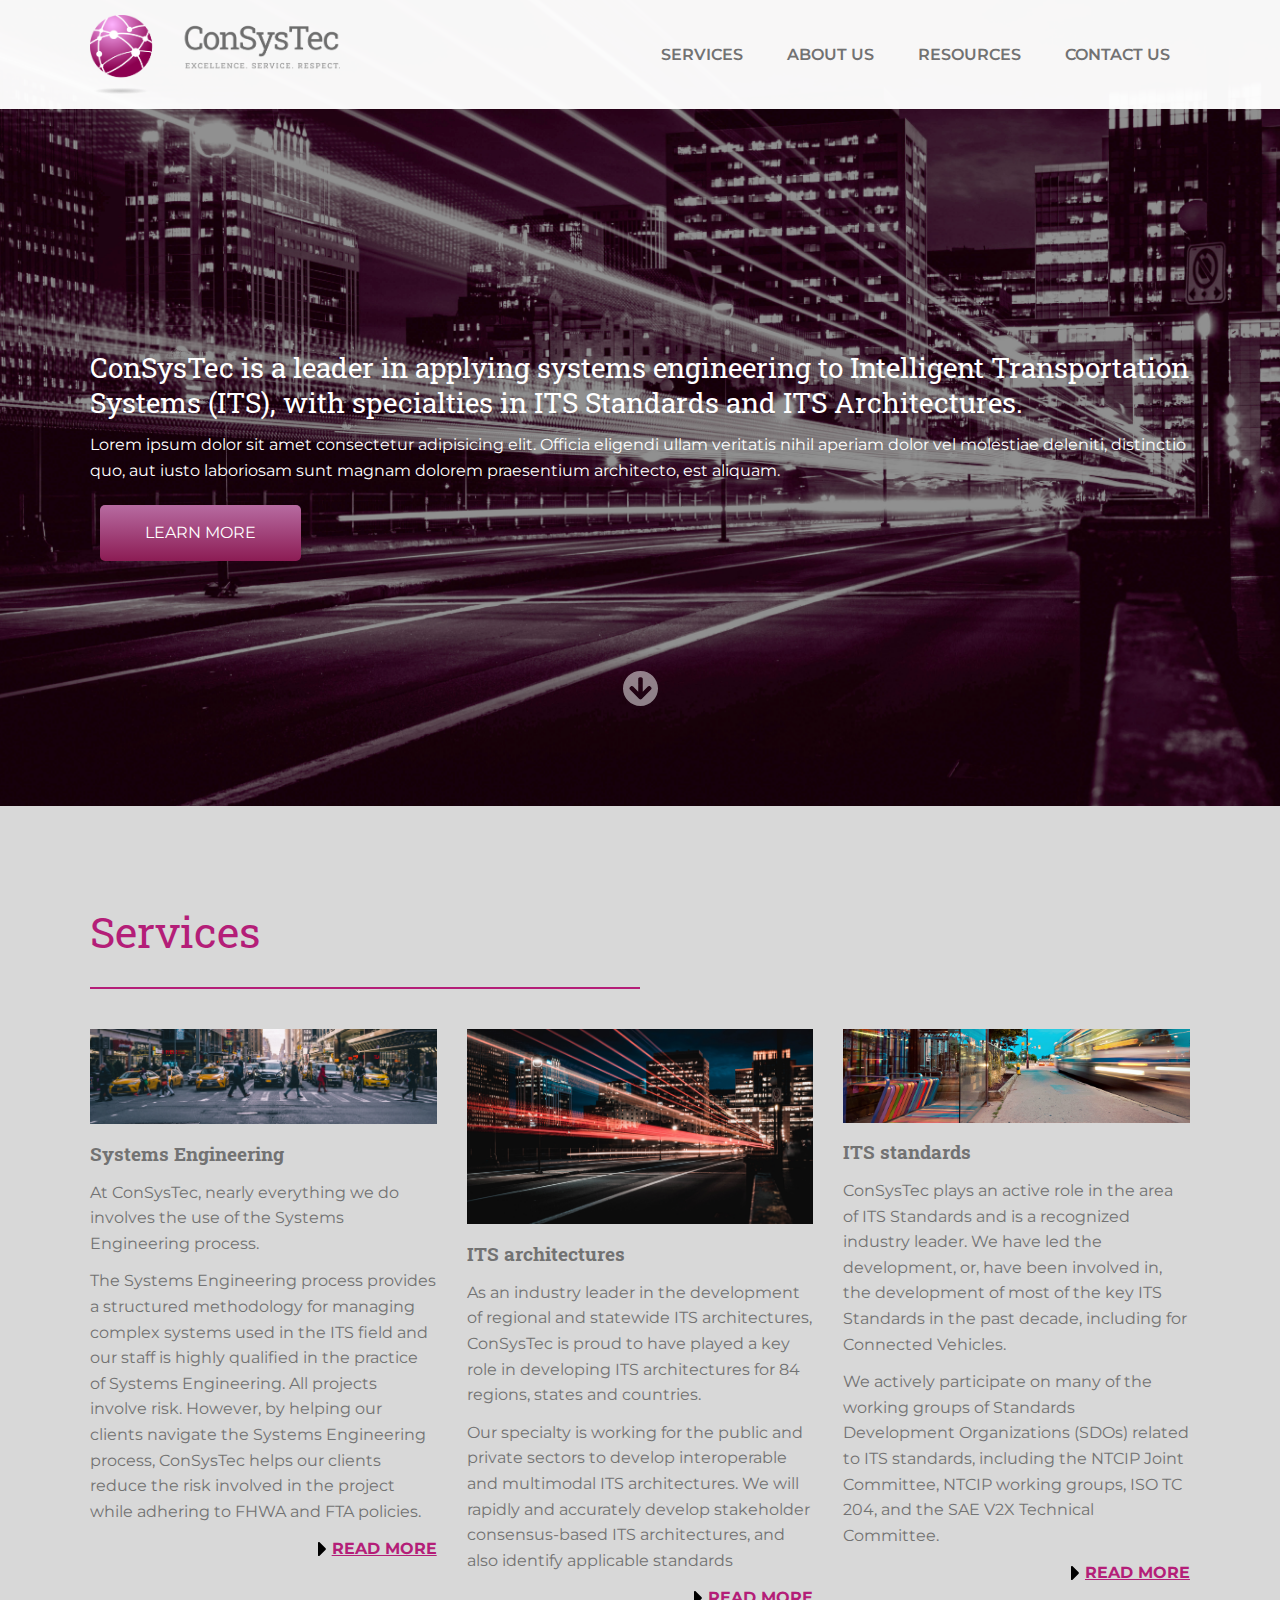
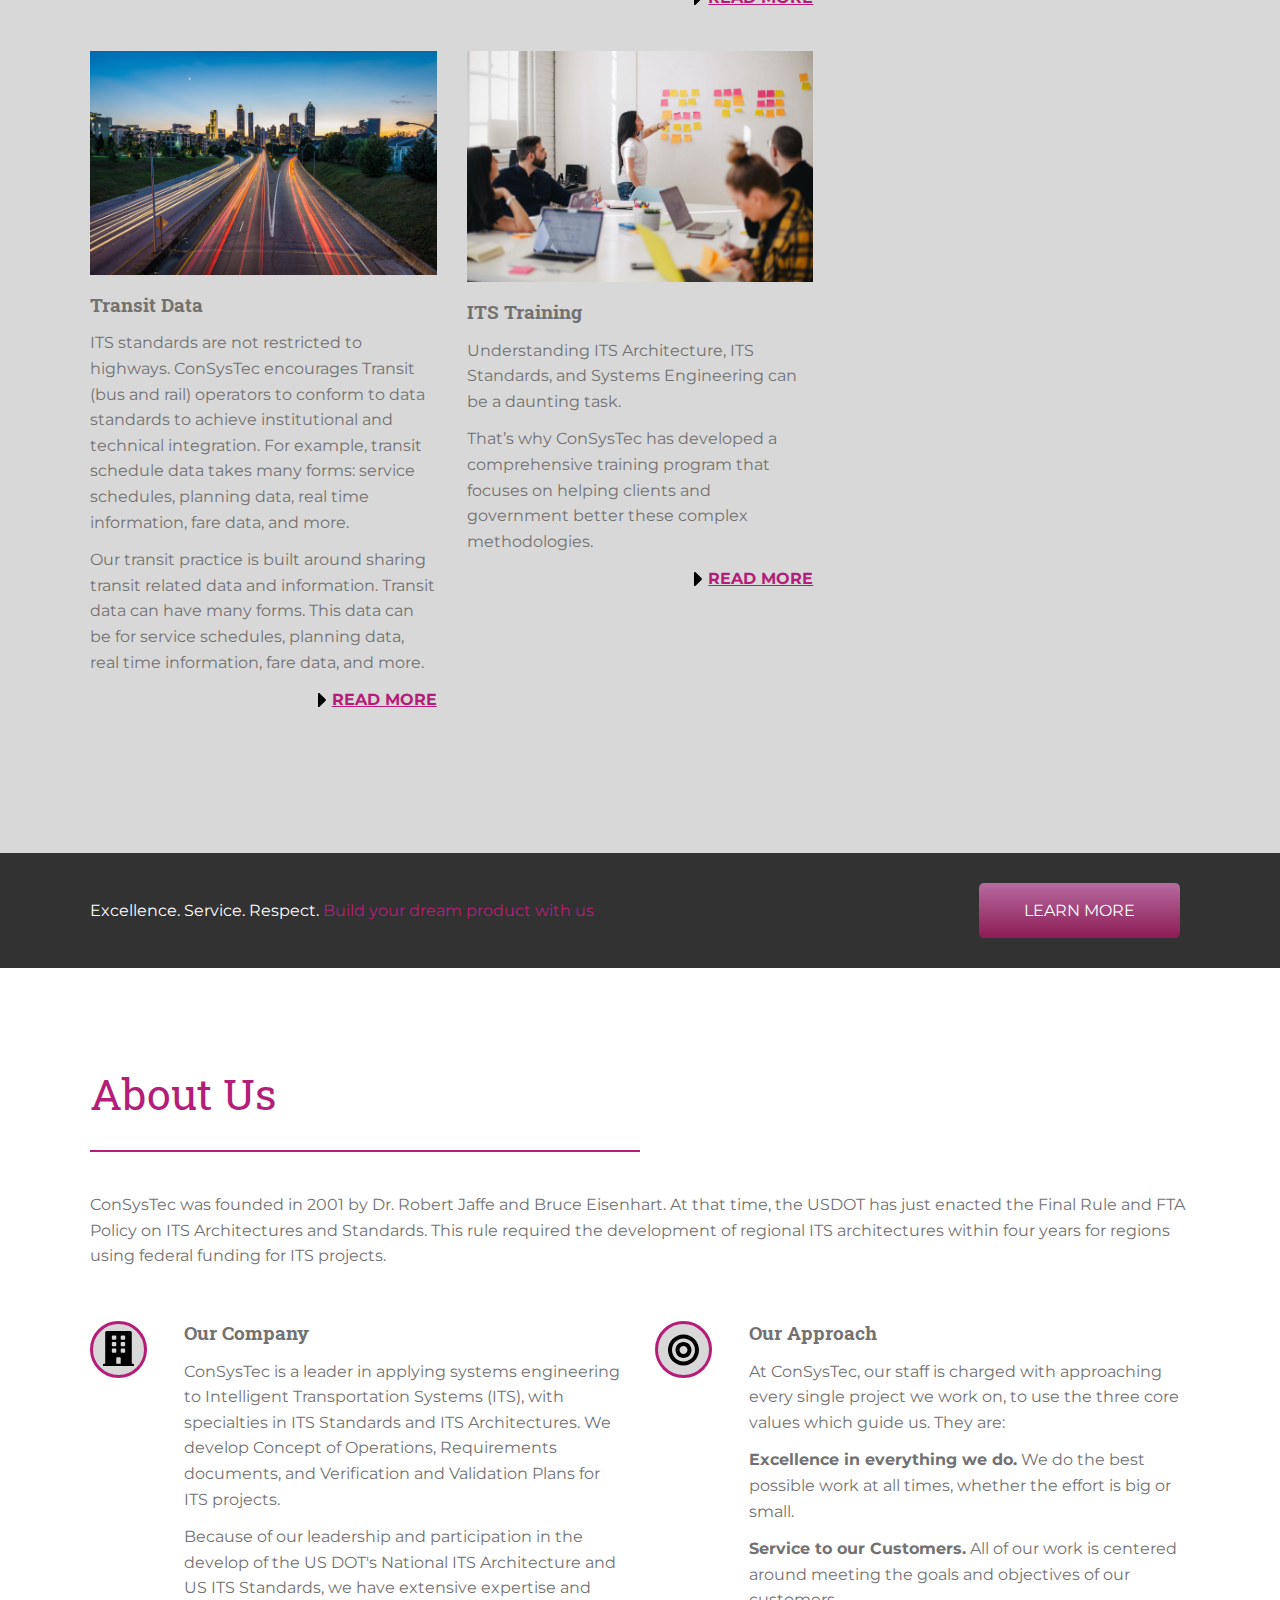
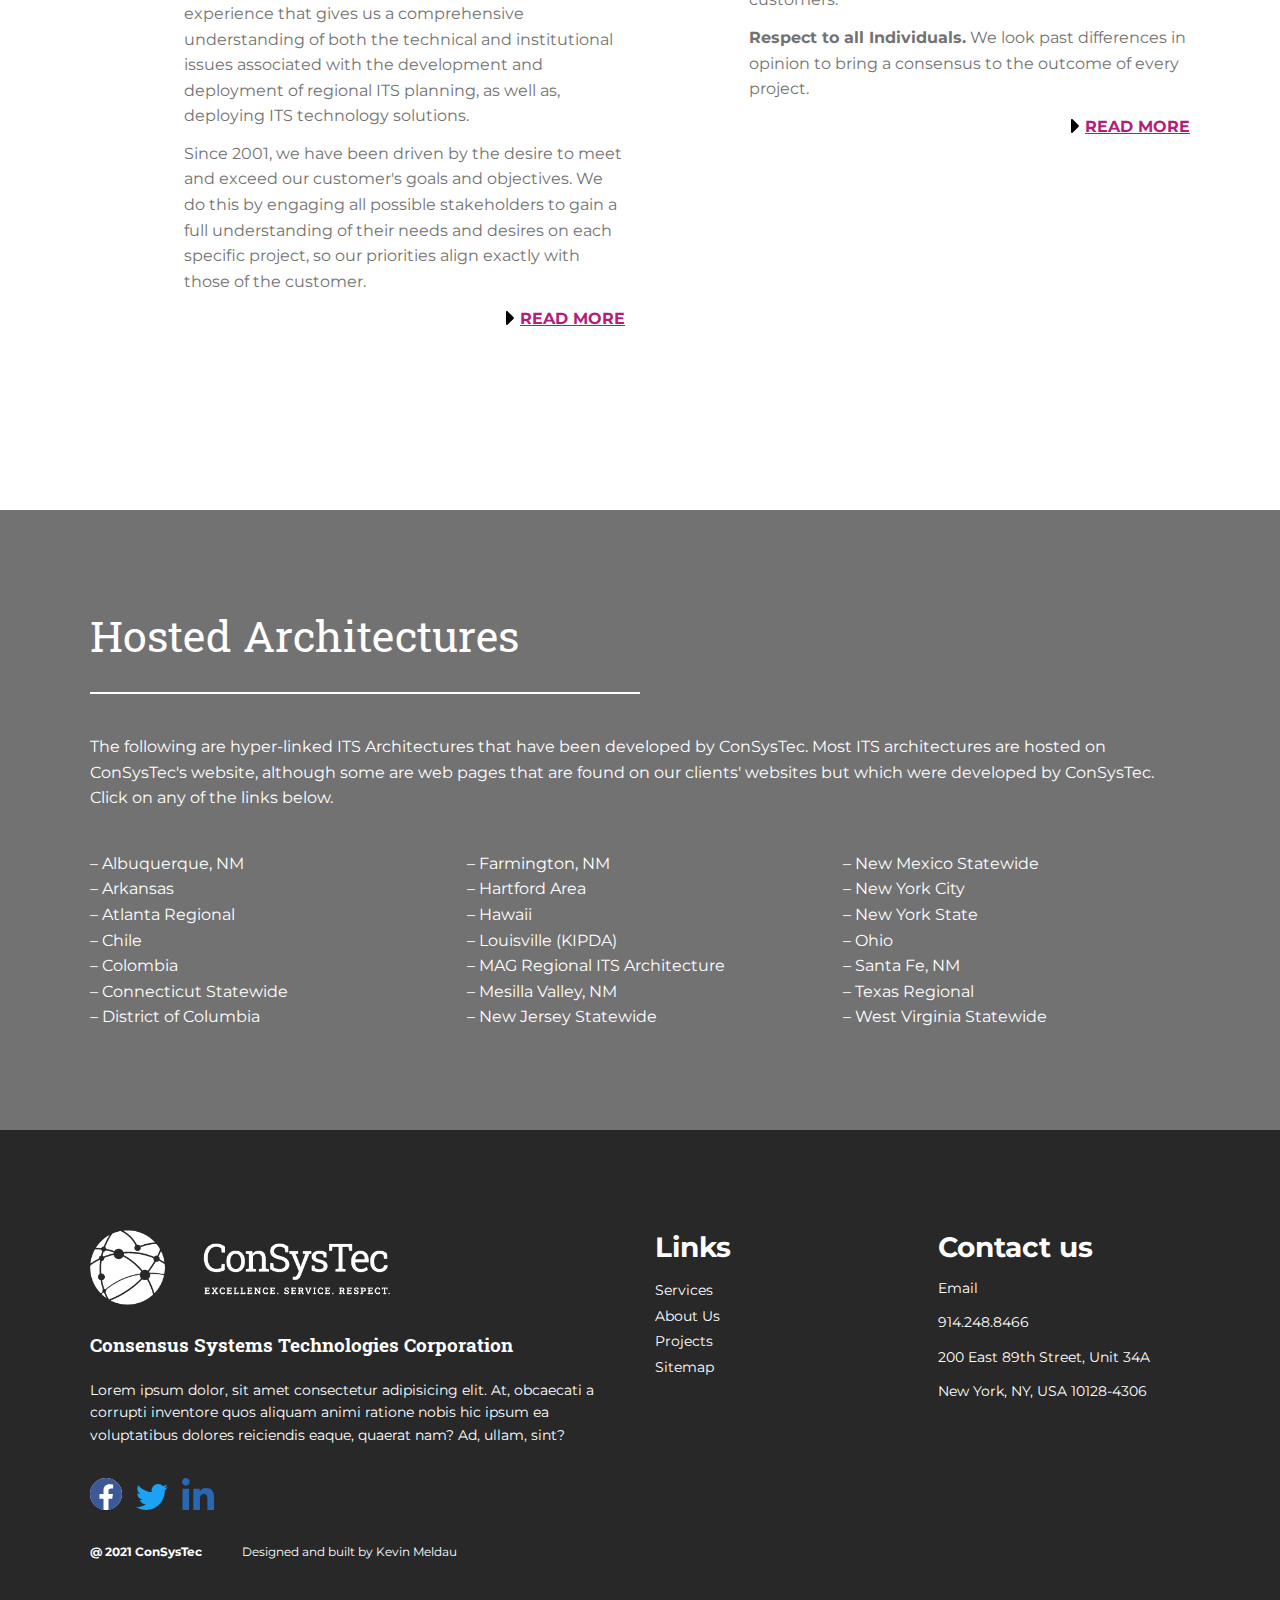
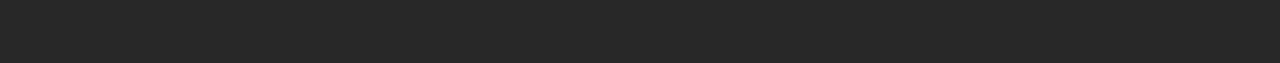
==== index.html @ 29bcefe7 "Initial commit" ====
<!DOCTYPE html>
<html lang="en">
    <head>
        <meta charset="utf-8">
        <!-- Mobile Specific Data -->
        <meta name="viewport" content="width=device-width, initial-scale=1.0">
        <meta http-equiv="X-UA-Compatible" content="ie=edge">
        <title>ConSysTec</title>

        <link rel="stylesheet" href="assets/css/normalize.css">
        <!-- Google Fonts -->
        <link rel="preconnect" href="https://fonts.googleapis.com">
        <link rel="preconnect" href="https://fonts.gstatic.com" crossorigin>
        <link href="https://fonts.googleapis.com/css2?family=Montserrat:wght@400;700&family=Roboto+Slab:wght@400;700&display=swap" rel="stylesheet">
        <!-- Load skeleton css -->
        <link rel="stylesheet" href="assets/css/bootstrap-grid.css">
        <!-- Load Stylesheet -->
        <link rel="stylesheet" href="assets/css/main.css">
        <!-- IcoFont -->
        <link rel="stylesheet" href="assets/css/icofont.min.css" />
    </head>
	  <body>
      <header class="site-header">
        <div class="container">
            <div class="row">
                <div class="col-md-12 header-left">
                    <div class="site-branding">
                        <a href="index.html"><img src="images/logo.png" alt="Logo"></a>
                    </div><!-- .site-branding -->
                    <nav class="site-navigation">
                        <ul class="main-nav">
                            <li><a href="services.html">Services</a></li>
                            <li><a href="about-us.html">About Us</a></li>
                            <li><a href="resourses.html">Resources</a></li>
                            <li><a href="#">Contact Us</a></li>
                        </ul>
                    </nav>
                    <a href="#"><span class="icofont-navigation-menu mobile-icon js-mobile-close-icon"></span></a>
                </div><!-- .col-md-12 -->
            </div><!-- .row -->
        </div><!-- .container -->
    </header>
    <nav class="mobile-navigation">
        <ul class="main-nav">
            <li><a href="#">Services</a></li>
            <li><a href="#">About Us</a></li>
            <li><a href="#">Resources</a></li>
            <li><a href="#">Contact Us</a></li>
        </ul>
        <span class="icofont-plus menu-close-icon js-menu-close-icon"></span>
    </nav>

    <div class="ct-banner-section" style="background-image: url('images/marc-olivier-jodoin-NqOInJ-ttqM-unsplashDUO.jpg')">
      <div class="container">
        <div class="row">
          <div class="col-md-12">
              <div class="ct-banner-content">
                <h2>ConSysTec is a leader in applying systems engineering to Intelligent Transportation Systems (ITS), with specialties in ITS Standards and ITS Architectures.</h2>
                <p>Lorem ipsum dolor sit amet consectetur adipisicing elit. Officia eligendi ullam veritatis nihil aperiam dolor vel molestiae deleniti, distinctio quo, aut iusto laboriosam sunt magnam dolorem praesentium architecto, est aliquam.</p>

                <a href="#"><span class="ct-button ct-btn-grad">Learn More</span></a>

                <span class="ct-arrow-img"><a class="arrow-down" href="#services"><img src="images/arrow-circle-down-solid.svg" alt="Arrow"></a></span>
              </div><!-- .ct-banner-content -->
          </div><!-- .col-md-12 -->
        </div><!-- .row -->
      </div><!-- .container -->
    </div><!-- .ct-banner-section -->

    <div class="ct-service-area ct-spacing" id="services">
      <div class="container">
        <div class="ct-heading">
          <h1>Services</h1>
          <span class="ct-divider"></span>
        </div>
        <div class="row">
          <div class="col-md-4">
            <div class="ct-service clearfix">
              <img src="images/joseph-cooper-lEwc9W5eLH0-unsplash.jpg" alt="Image">
              <h3>Systems Engineering</h3>
              <p>At ConSysTec, nearly everything we do involves the use of the Systems Engineering process.</p>
              <p>The Systems Engineering process provides a structured methodology for managing complex systems used in the ITS field and our staff is highly qualified in the practice of Systems Engineering.   All projects involve risk.  However, by helping our clients navigate the Systems Engineering process, ConSysTec helps our clients reduce the risk involved in the project while adhering to FHWA and FTA policies.</p>

              <div class="ct-read-more">
                <img src="images/caret-right-solid.svg" alt="Image"><a href="#">Read More</a>
              </div>
            </div><!-- .ct-service -->
          </div><!-- .col-md-4 -->
          <div class="col-md-4">
            <div class="ct-service clearfix">
              <img src="images/marc-olivier-jodoin-NqOInJ-ttqM-unsplash.jpg" alt="Image">
              <h3>ITS architectures</h3>
              <p>As an industry leader in the development of regional and statewide ITS architectures, ConSysTec is proud to have played a key role in developing ITS architectures for 84 regions, states and countries.</p>
              <p>Our specialty is working for the public and private sectors to develop interoperable and multimodal ITS architectures. We will rapidly and accurately develop stakeholder consensus-based ITS architectures, and also identify applicable standards</p>

              <div class="ct-read-more">
                <img src="images/caret-right-solid.svg" alt="Image"><a href="#">Read More</a>
              </div>
            </div><!-- .ct-service -->
          </div><!-- .col-md-4 -->
          <div class="col-md-4">
            <div class="ct-service clearfix">
              <img src="images/scott-webb-Ms6bSWTcVkg-unsplash.jpg" alt="Image">
              <h3>ITS standards</h3>
              <p>ConSysTec plays an active role in the area of ITS Standards and is a recognized industry leader. We have led the development, or, have been involved in, the development of most of the key ITS Standards in the past decade, including for Connected Vehicles.</p>
              <p>We actively participate on many of the working groups of Standards Development Organizations (SDOs) related to ITS standards, including the NTCIP Joint Committee, NTCIP working groups, ISO TC 204, and the SAE V2X Technical Committee.</p>

              <div class="ct-read-more">
                <img src="images/caret-right-solid.svg" alt="Image"><a href="#">Read More</a>
              </div>
            </div><!-- .ct-service -->
          </div><!-- .col-md-4 -->
          <div class="col-md-4">
            <div class="ct-service clearfix">
              <img src="images/joey-kyber-45FJgZMXCK8-unsplash.jpg" alt="Image">
              <h3>Transit Data</h3>
              <p>ITS standards are not restricted to highways.  ConSysTec encourages Transit (bus and rail) operators to conform to data standards to achieve institutional and technical integration.  For example, transit schedule data takes many forms: service schedules, planning data, real time information, fare data, and more.</p>
              <p>Our transit practice is built around sharing transit related data and information. Transit data can have many forms.  This data can be for service schedules, planning data, real time information, fare data, and more.</p>

              <div class="ct-read-more">
                <img src="images/caret-right-solid.svg" alt="Image"><a href="#">Read More</a>
              </div>
            </div><!-- .ct-service -->
          </div><!-- .col-md-4 -->
          <div class="col-md-4">
            <div class="ct-service clearfix">
              <img src="images/leon-Oalh2MojUuk-unsplash.jpg" alt="Image">
              <h3>ITS Training</h3>
              <p>Understanding ITS Architecture, ITS Standards, and Systems Engineering can be a daunting task.</p>
              <p>That’s why ConSysTec has developed a comprehensive training program that focuses on helping clients and government better these complex methodologies.</p>

              <div class="ct-read-more">
                <img src="images/caret-right-solid.svg" alt="Image"><a href="#">Read More</a>
              </div>
            </div><!-- .ct-service -->
          </div><!-- .col-md-4 -->
        </div><!-- .row -->
      </div><!-- .container -->
    </div><!-- .ct-service-area -->

    <div class="ct-cta-section">
      <div class="container">
        <div class="row ct-vertical-align">
          <div class="col-md-8">
            <p style="color: #fff;">Excellence. Service. Respect. <span style="color: #B41E78;">Build your dream product with us</span></p>
          </div><!-- .col-md-8 -->
          <div class="col-md-4 cta-btn clearfix">
            <a href="#"><span class="ct-button ct-btn-grad">Learn More</span></a>
          </div><!-- .col-md-4 -->
        </div><!-- .row -->
      </div><!-- .container -->
    </div><!-- .ct-cta-section -->

    <div class="container ct-spacing">
      <div class="ct-heading">
        <h1>About Us</h1>
        <span class="ct-divider"></span>
        <p>ConSysTec was founded in 2001 by Dr. Robert Jaffe and Bruce Eisenhart. At that time, the USDOT has just enacted the Final Rule and FTA Policy on ITS Architectures and Standards. This rule required the development of regional ITS architectures within four years for regions using federal funding for ITS projects.</p>
      </div><!-- .ct-heading -->
      <div class="row ct-about-section">
        <div class="col-md-1">
          <div class="ct-img-icon ct-building-icon"><img src="images/building-solid.svg" alt="Image"></div>
        </div><!-- .col-md-1 -->
        <div class="col-md-5">
          <h3>Our Company</h3>
          <p>ConSysTec is a leader in applying systems engineering to Intelligent Transportation Systems (ITS), with specialties in ITS Standards and ITS Architectures.
            We develop Concept of Operations, Requirements documents, and Verification and Validation Plans for ITS projects.</p>
            <p>Because of our leadership and participation in the develop of the US DOT's National ITS Architecture and US ITS Standards, we have extensive expertise and experience that gives us a comprehensive understanding of both the technical and institutional issues associated with the development and deployment of regional ITS planning, as well as, deploying ITS technology solutions.</p>
            <p>Since 2001, we have been driven by the desire to meet and exceed our customer's goals and objectives. We do this by engaging all possible stakeholders to gain a full understanding of their needs and desires on each specific project, so our priorities align exactly with those of the customer.</p>

            <div class="ct-read-more">
              <img src="images/caret-right-solid.svg" alt="Image"><a href="#">Read More</a>
            </div>
        </div><!-- .col-md-5 -->

        <div class="col-md-1">
          <div class="ct-img-icon"><img src="images/bullseye-solid.svg" alt="Image"></div>
        </div><!-- .col-md-1 -->
        <div class="col-md-5">
          <h3>Our Approach</h3>
          <p>At ConSysTec, our staff is charged with approaching every single project we work on, to use the three core values which guide us. They are:</p>
          <p><b>Excellence in everything we do.</b> We do the best possible work at all times, whether the effort is big or small.</p>
          <p><b>Service to our Customers.</b> All of our work is centered around meeting the goals and objectives of our customers.</p>
          <p><b>Respect to all Individuals.</b> We look past differences in opinion to bring a consensus to the outcome of every project.</p>

          <div class="ct-read-more">
            <img src="images/caret-right-solid.svg" alt="Image"><a href="#">Read More</a>
          </div>
        </div><!-- .col-md-5 -->
      </div><!-- .row -->
    </div><!-- .container -->

    <div class="ct-dark-bg">
      <div class="container ct-spacing">
        <div class="ct-heading">
          <h1>Hosted Architectures</h1>
          <span class="ct-divider"></span>
          <p>The following are hyper-linked ITS Architectures that have been developed by ConSysTec. Most ITS architectures are hosted on ConSysTec's website, although some are web pages that are found on our clients' websites but which were developed by ConSysTec. Click on any of the links below.</p>
        </div><!-- .ct-heading -->
        <div class="row ct-ha-content">
          <div class="col-md-4">
            <ul>
              <li>–	Albuquerque, NM</li>
              <li>–	Arkansas</li>
              <li>–	Atlanta Regional</li>
              <li>–	Chile</li>
              <li>–	Colombia</li>
              <li>–	Connecticut Statewide</li>
              <li>–	District of Columbia</li>
            </ul>
          </div><!-- .col-md-4 -->

          <div class="col-md-4">
            <ul>
              <li>–	Farmington, NM</li>
              <li>–	Hartford Area</li>
              <li>–	Hawaii</li>
              <li>–	Louisville (KIPDA)</li>
              <li>–	MAG Regional ITS Architecture</li>
              <li>–	Mesilla Valley, NM</li>
              <li>–	New Jersey Statewide</li>
            </ul>
          </div><!-- .col-md-4 -->

          <div class="col-md-4">
            <ul>
              <li>–	New Mexico Statewide</li>
              <li>–	New York City</li>
              <li>–	New York State</li>
              <li>–	Ohio</li>
              <li>–	Santa Fe, NM</li>
              <li>–	Texas Regional</li>
              <li>–	West Virginia Statewide</li>
            </ul>
          </div><!-- .col-md-4 -->
        </div><!-- .row -->
      </div><!-- .container -->
    </div><!-- .ct-dark-bg -->

    <footer class="footer ct-spacing">
        <div class="container">
            <div class="row">
                <div class="col-md-6">
                    <div class="ct-about-footer">
                      <img src="images/final_logo_reversed.png" alt="Logo">
                      <div class="ct-heading">
                          <h3 class="ct-header ct-title">Consensus Systems Technologies Corporation</h3>
                      </div>
                      <p>Lorem ipsum dolor, sit amet consectetur adipisicing elit. At, obcaecati a corrupti inventore quos aliquam animi ratione nobis hic ipsum ea voluptatibus dolores reiciendis eaque, quaerat nam? Ad, ullam, sint?</p>

                      <div class="ct-social">
                        <a href="#"><img src="images/facebook-brands.svg" alt="fb"></a>
                        <a href="#"><img src="images/twitter-brands.svg" alt="tw"></a>
                        <a href="#"><img src="images/linkedin-in-brands.svg" alt="in"></a>
                      </div>

                      <span class="copyright"><b>@ 2021 ConSysTec</b>Designed and built by Kevin Meldau</span>
                    </div>
                </div><!-- .col-md-5 -->
                <div class="col-md-3">
                    <div class="ct-heading">
                        <h2 class="ct-header ct-title">Links</h2>
                    </div>
                    <ul>
                        <li class="cat-item cat-item-2"><a href="#" >Services</a></li>
                        <li class="cat-item cat-item-2"><a href="#" >About Us</a></li>
                        <li class="cat-item cat-item-2"><a href="#" >Projects</a></li>
                        <li class="cat-item cat-item-2"><a href="#" >Sitemap</a></li>
                    </ul>
                </div><!-- .col-md-3 -->
                <div class="col-md-3">
                    <div class="ct-heading">
                        <h2 class="ct-header ct-title">Contact us</h2>
                    </div>
                    <p>Email</p>
                    <p>914.248.8466</p>
                    <p>200 East 89th Street, Unit 34A</p>
                    <p>New York, NY, USA 10128-4306</p>
                </div><!-- .col-md-3 -->
            </div>
        </div><!-- .container -->
    </footer>

    <!-- Load javascript files -->
    <script src="assets/js/jquery-3.5.1.min.js"></script>
    <script src="assets/js/jquery-custom.js"></script>
  </body>
</html>
---- assets/css/main.css ----
/**
 * --------------------------------------------------------------------------------
 * Main Stylesheet
 * --------------------------------------------------------------------------------
*/
/**
 *
 * #.# General
 *
 */
/* Base Styles
–––––––––––––––––––––––––––––––––––––––––––––––––– */
/* NOTE
html is set to 62.5% so that all the REM measurements throughout Skeleton
are based on 10px sizing. So basically 1.5rem = 15px :) */
html {
  font-size: 62.5%;
}
body {
  font-size: 1.6em;
  line-height: 1.6;
  font-weight: 400;
  font-family: "Montserrat", "Lato", "Raleway", "HelveticaNeue", "Helvetica Neue", Helvetica, Arial, sans-serif;
  color: #727272;
  overflow-x: hidden;
  -webkit-font-smoothing: antialiased;
  -moz-osx-font-smoothing: grayscale;
}
h1,
h2,
h3,
h4,
h5,
h6,
p {
  margin: 0 0 1.2rem 0;
}
h1,
h2,
h3 {
  font-family: 'Roboto Slab', serif;
}
p {
  font-family: "Montserrat", "Lato", "Raleway", "HelveticaNeue", "Helvetica Neue", Helvetica, Arial, sans-serif;
}
h1 {
  font-weight: 400;
  font-size: 4.3rem;
  line-height: 1.2;
  display: inherit;
}
h2 {
  font-weight: 400;
  font-size: 2.8rem;
  line-height: 1.25;
  display: inherit;
}
h3 {
  font-weight: 700;
  font-size: 1.85rem;
  line-height: 1.4;
  display: inherit;
}
h4 {
  font-weight: 400;
  font-size: 1.55rem;
  line-height: 1.7;
  display: inherit;
}
h5 {
  font-weight: 600;
  font-size: 1.4rem;
  line-height: 1.6;
  display: inherit;
}
h6 {
  font-weight: 500;
  font-size: 1.25rem;
  line-height: 1.6;
  margin: 1.6em 0;
  display: inherit;
}
ul,
ol {
  margin: 0;
  padding: 0;
  list-style-position: inside;
}
a {
  color: #727272;
  transition: all .3s ease;
}
a,
a:hover,
a:focus {
  outline: 0;
}
@include transition(all 300ms ease);
.clearfix::after {
  content: "";
  clear: both;
  display: table;
}
img {
  max-width: 100%;
}
/* Site Branding */
.header-left {
  display: flex;
  align-items: center;
  justify-content: space-between;
  padding-top: 1.5rem;
  padding-bottom: 1.5rem;
}
/* Navigation Menu */
.site-navigation {
  width: 100%;
  text-align: right;
}
.site-navigation .main-nav li {
  font-size: 1.6rem;
  list-style-type: none;
  display: inline-block;
  margin: 1rem 2rem;
}
.site-navigation .main-nav li a {
  font-weight: 600;
  text-transform: uppercase;
  text-decoration: none;
}
.site-navigation .main-nav .menu-item-has-children {
  position: relative;
}
.site-navigation .main-nav .menu-item-has-children > a:after {
  content: "\ea67";
  font: normal normal normal 18px/1 IcoFont;
  color: #b41e78;
  padding-left: 4px;
}
.site-navigation .main-nav .menu-item-has-children:hover .sub-menu {
  opacity: 1;
  visibility: visible;
  transform: translateY(1rem);
}
.site-navigation .main-nav .menu-item-has-children .sub-menu {
  position: absolute;
  background: #ffffff;
  min-width: 15rem;
  padding: 1rem 1.5rem;
  border-radius: 3px;
  opacity: 0;
  visibility: hidden;
  -webkit-transition: all 0.2s;
  -ms-transition: all 0.2s;
  transition: all 0.2s;
  z-index: 1000;
}
.site-navigation .main-nav .menu-item-has-children .sub-menu li {
  display: block;
}
.site-navigation .main-nav .menu-item-has-children .sub-menu li a {
  display: block;
  padding: .5rem 0;
  white-space: nowrap;
}
.site-navigation .main-nav .menu-item-has-children .sub-menu li a:hover {
  margin-left: 2px;
}
.site-navigation .main-nav .menu-item-has-children .sub-menu .menu-item-has-children > a:after {
  content: "\ea69";
}
.site-navigation .main-nav .menu-item-has-children .sub-menu .menu-item-has-children:hover .sub-menu {
  visibility: visible;
  opacity: 1;
  transform: translateX(14rem);
}
.site-navigation .main-nav .menu-item-has-children .sub-menu .menu-item-has-children .sub-menu {
  top: 0;
  transform: translateX(13rem);
  visibility: hidden;
  opacity: 0;
  -webkit-transition: all 0.2s;
  -ms-transition: all 0.2s;
  transition: all 0.2s;
  border-bottom: 0;
  border-left: 1px solid #b41e78;
}
.site-navigation .main-nav .menu-item-has-children > .sub-menu {
  border-bottom: 1px solid #b41e78;
  transform: translateY(1.5rem);
}
.is-focused {
  opacity: 1 !important;
  visibility: visible !important;
}
/*
 * Mobile Navigation
 */
.mobile-icon {
  display: none;
  font-size: 2.8rem;
  -webkit-transition: 0.2s all;
  -ms-transition: 0.2s all;
  transition: 0.2s all;
}
.ct-icon-rotate-45 {
  -webkit-transform: rotate(-45deg);
  -ms-transform: rotate(-45deg);
  transform: rotate(-45deg);
}
.ct-icon-rotate-180 {
  -webkit-transform: rotate(-180deg);
  -ms-transform: rotate(-180deg);
  transform: rotate(-180deg);
}
.mobile-navigation {
  position: fixed;
  top: 0;
  left: 0;
  background-color: #ffffff;
  width: 100%;
  max-width: 38rem;
  height: 100%;
  transform: translateX(-42rem);
  -webkit-transition: all 150ms ease-in-out;
  -ms-transition: all 150ms ease-in-out;
  transition: all 150ms ease-in-out;
  z-index: 9999;
}
.mobile-navigation .main-nav {
  padding: 6rem 2rem;
}
.mobile-navigation .main-nav li {
  display: block;
  font-weight: 600;
  border-bottom: 1px solid #f1f1f1;
}
.mobile-navigation .main-nav li:last-child {
  border-bottom: none;
}
.mobile-navigation .main-nav li a {
  display: block;
  padding: 1rem 0;
}
.mobile-navigation .main-nav .menu-item-has-children {
  position: relative;
}
.mobile-navigation .main-nav .menu-item-has-children .toggle-sub-menu {
  position: absolute;
  right: 0;
  top: 0;
  font-size: 22px;
  cursor: pointer;
  width: 40px;
  height: 48px;
  border-left: 1px solid #f1f1f1;
  padding-left: 1rem;
  -webkit-transition: 0.2s all;
  -ms-transition: 0.2s all;
  transition: 0.2s all;
}
.mobile-navigation .main-nav .menu-item-has-children .toggle-sub-menu:before {
  color: #b41e78;
  position: absolute;
  top: 1.2rem;
}
.mobile-navigation .main-nav .menu-item-has-children .js-toggle-class.ct-icon-rotate-180 {
  border-left: none;
}
.mobile-navigation .main-nav .menu-item-has-children .sub-menu {
  display: none;
  background-color: #f9f9f9;
}
.mobile-navigation .main-nav .menu-item-has-children .sub-menu li {
  padding-left: 2rem;
  padding-right: 2rem;
}
.mobile-navigation-open {
  -webkit-transform: translateX(0);
  -ms-transform: translateX(0);
  transform: translateX(0);
}
.menu-close-icon {
  position: absolute;
  top: 3rem;
  right: 3rem;
  font-size: 2.2399999999999998rem;
  cursor: pointer;
  -webkit-transform: rotate(-45deg);
  -ms-transform: rotate(-45deg);
  transform: rotate(-45deg);
}
.hover-style {
  background: none repeat scroll 0 0 transparent;
  content: "";
  display: block;
  height: 2px;
  left: 50%;
  position: absolute;
  bottom: -8px;
  background: #b41e78;
  transition: width 0.3s ease 0s, left 0.3s ease 0s;
  width: 0;
}
.site-navigation .main-nav li {
  position: relative;
}
.site-navigation .main-nav li::after {
  background: none repeat scroll 0 0 transparent;
  content: "";
  display: block;
  height: 2px;
  left: 50%;
  position: absolute;
  bottom: -8px;
  background: #b41e78;
  transition: width 0.3s ease 0s, left 0.3s ease 0s;
  width: 0;
}
.site-navigation .main-nav li:hover::after {
  width: 100%;
  left: 0;
}
.site-navigation .main-nav li.active::after {
  background: none repeat scroll 0 0 transparent;
  content: "";
  display: block;
  height: 2px;
  left: 50%;
  position: absolute;
  bottom: -8px;
  background: #b41e78;
  transition: width 0.3s ease 0s, left 0.3s ease 0s;
  width: 0;
  width: 100%;
  left: 0;
}
@media (max-width: 991.98px) {
  .site-navigation {
    display: none;
  }
  .mobile-icon {
    display: block;
  }
}
.ct-spacing {
  padding-top: 10rem;
  padding-bottom: 10rem;
}
.ct-divider {
  width: 50%;
  display: block;
  border-top: 2px solid #b41e78;
  margin-bottom: 4rem;
}
.site-header {
  position: absolute;
  width: 100%;
  background-color: rgba(255, 255, 255, 0.97);
}
.site-branding img {
  display: block;
  margin-bottom: 0;
  max-width: 25rem;
}
.ct-btn-grad {
  background-image: linear-gradient(180deg, #b76ba1 0%, #8c1c54 100%);
}
.ct-btn-grad {
  margin: 10px;
  padding: 15px 45px;
  text-align: center;
  text-transform: uppercase;
  transition: 0.5s;
  background-size: 200% auto;
  color: white;
  border-radius: 5px;
  display: inline-block;
}
.ct-btn-grad:hover {
  background-position: right center;
  /* change the direction of the change here */

  color: #fff;
  text-decoration: none;
}
.ct-arrow-img {
  width: 35px;
  display: block;
  margin: 10rem auto 0 auto;
}
.ct-arrow-img img {
  display: block;
}
.ct-banner-section {
  padding-top: 35rem;
  padding-bottom: 10rem;
  background-position: center;
  background-size: cover;
}
.ct-banner-section .ct-banner-content * {
  color: #ffffff;
}
.ct-service-area {
  background-color: #d8d8d8;
}
.ct-service-area .ct-service {
  padding-bottom: 4rem;
}
.ct-service-area .ct-service h3 {
  margin-top: 1rem;
}
.ct-read-more {
  display: flex;
  justify-content: flex-end;
  text-transform: uppercase;
  font-weight: bold;
}
.ct-read-more a {
  color: #B41E78;
  margin-left: .5rem;
}
.ct-read-more img {
  max-width: .9rem;
}
.ct-heading h1 {
  color: #b41e78;
  margin-bottom: 3rem;
}
.ct-vertical-align {
  display: flex;
  align-items: center;
  justify-content: flex-end;
}
.ct-dark-bg {
  background-color: #727272;
}
.ct-dark-bg p,
.ct-dark-bg .ct-heading h1,
.ct-dark-bg ul li {
  color: #ffffff;
}
.ct-dark-bg .ct-divider {
  border-top: 2px solid #ffffff;
}
footer {
  background-color: #282828;
}
footer * {
  color: #ffffff;
  text-decoration: none;
}
footer .ct-about-footer img {
  max-width: 300px;
  margin-bottom: 2rem;
}
footer .ct-about-footer .ct-heading {
  margin-bottom: 2rem;
}
footer .ct-heading h2 {
  font-family: "Montserrat", sans-serif;
  font-weight: 700;
}
footer li a,
footer p {
  font-family: "Montserrat", sans-serif;
  font-weight: 400;
  font-size: 1.4rem;
}
footer .ct-social img {
  display: inline-block;
  max-width: 35px;
  margin-right: 1rem;
  margin-top: 2rem;
}
.copyright {
  font-size: 1.2rem;
}
.copyright b {
  margin-right: 4rem;
}
.ct-cta-section {
  background-color: #323232;
  padding: 2rem 0;
}
.ct-cta-section p {
  margin-bottom: 0;
}
.cta-btn a {
  float: right;
}
.ct-about-section {
  padding-top: 4rem;
  padding-bottom: 4rem;
}
.ct-about-section .ct-img-icon {
  padding: 1rem;
  background-color: #d8d8d8;
  border: 3px solid #b41e78;
  border-radius: 100px;
  width: 57px;
  height: 57px;
}
.ct-about-section .ct-building-icon img {
  margin-top: -3px;
}
ul li {
  list-style-type: none;
}
.ct-ha-content {
  margin-top: 4rem;
}
@media (max-width: 991.98px) {
  .cta-btn a {
    float: none;
    display: inherit;
    text-align: center;
  }
}
.ct-about-section img {
  margin-bottom: 4rem;
}
.ct-about-section h3 {
  font-weight: 700;
}
.ct-vee {
  margin-top: 4rem;
  margin-bottom: 3rem;
}
.ct-author-section {
  margin-bottom: 9rem;
}
.ct-author-container {
  display: flex;
  align-items: center;
  margin-bottom: 4rem;
}
.ct-author-container p {
  margin-bottom: 0;
}
.ct-author-container .ct-about-author {
  margin-left: 4rem;
}
.ct-img-team {
  width: 100px;
  height: 100px;
  border-radius: 50px;
  border: 4px solid #b41e78;
  overflow: hidden;
}
.ct-img-team img {
  width: 150px;
}
.ct-services-services {
  background-color: #d8d8d8;
}
.ct-services-services .ct-services-content ul li {
  margin-bottom: 3rem;
}
.ct-border::after {
  content: "";
  position: absolute;
  bottom: 0;
  width: 90%;
  height: 2px;
  background-color: #727272;
}
.ct-services-standards {
  background-color: #d8d8d8;
}
.ct-services-standards img,
.ct-services-standards h3,
.ct-services-standards ul {
  margin-bottom: 2rem;
}
.ct-service-divider {
  width: 100%;
  height: 2px;
  background-color: #727272;
  margin: 9rem 0;
}
.ct-awards {
  margin-top: 4rem;
}
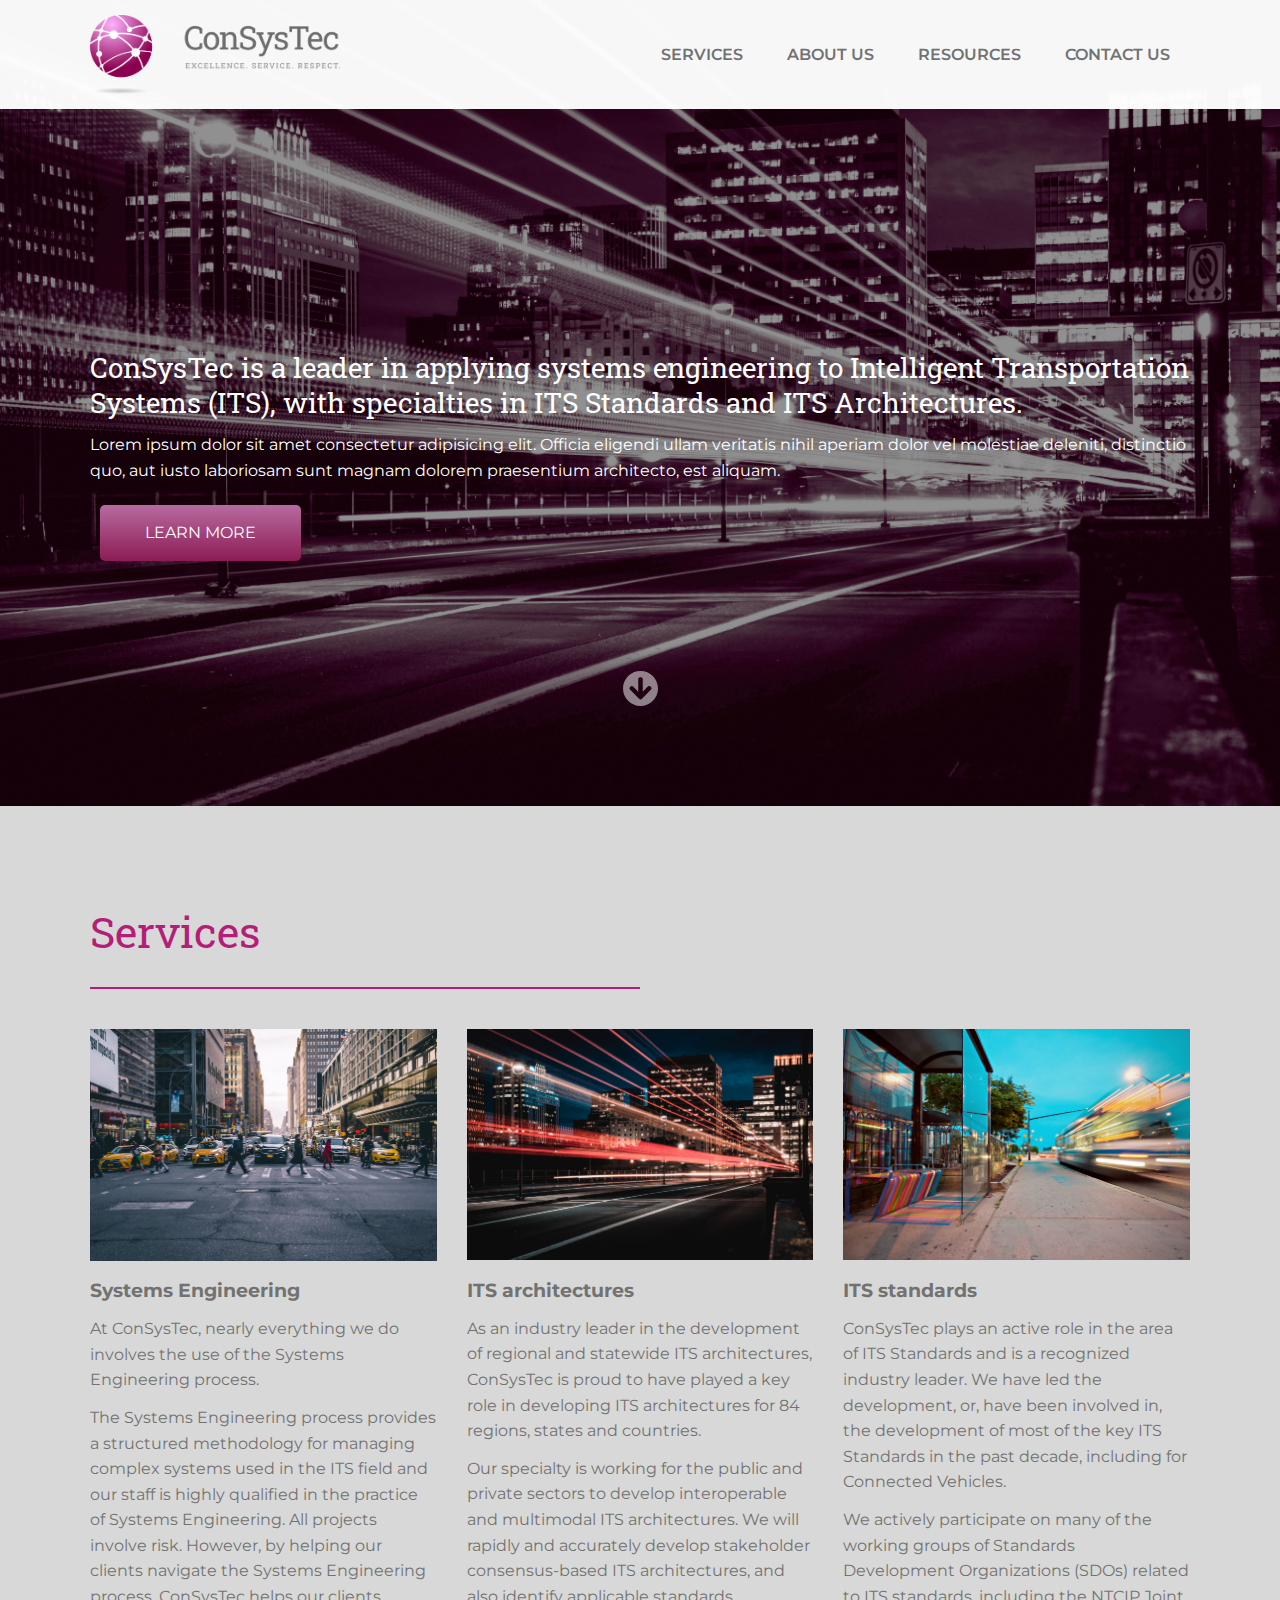
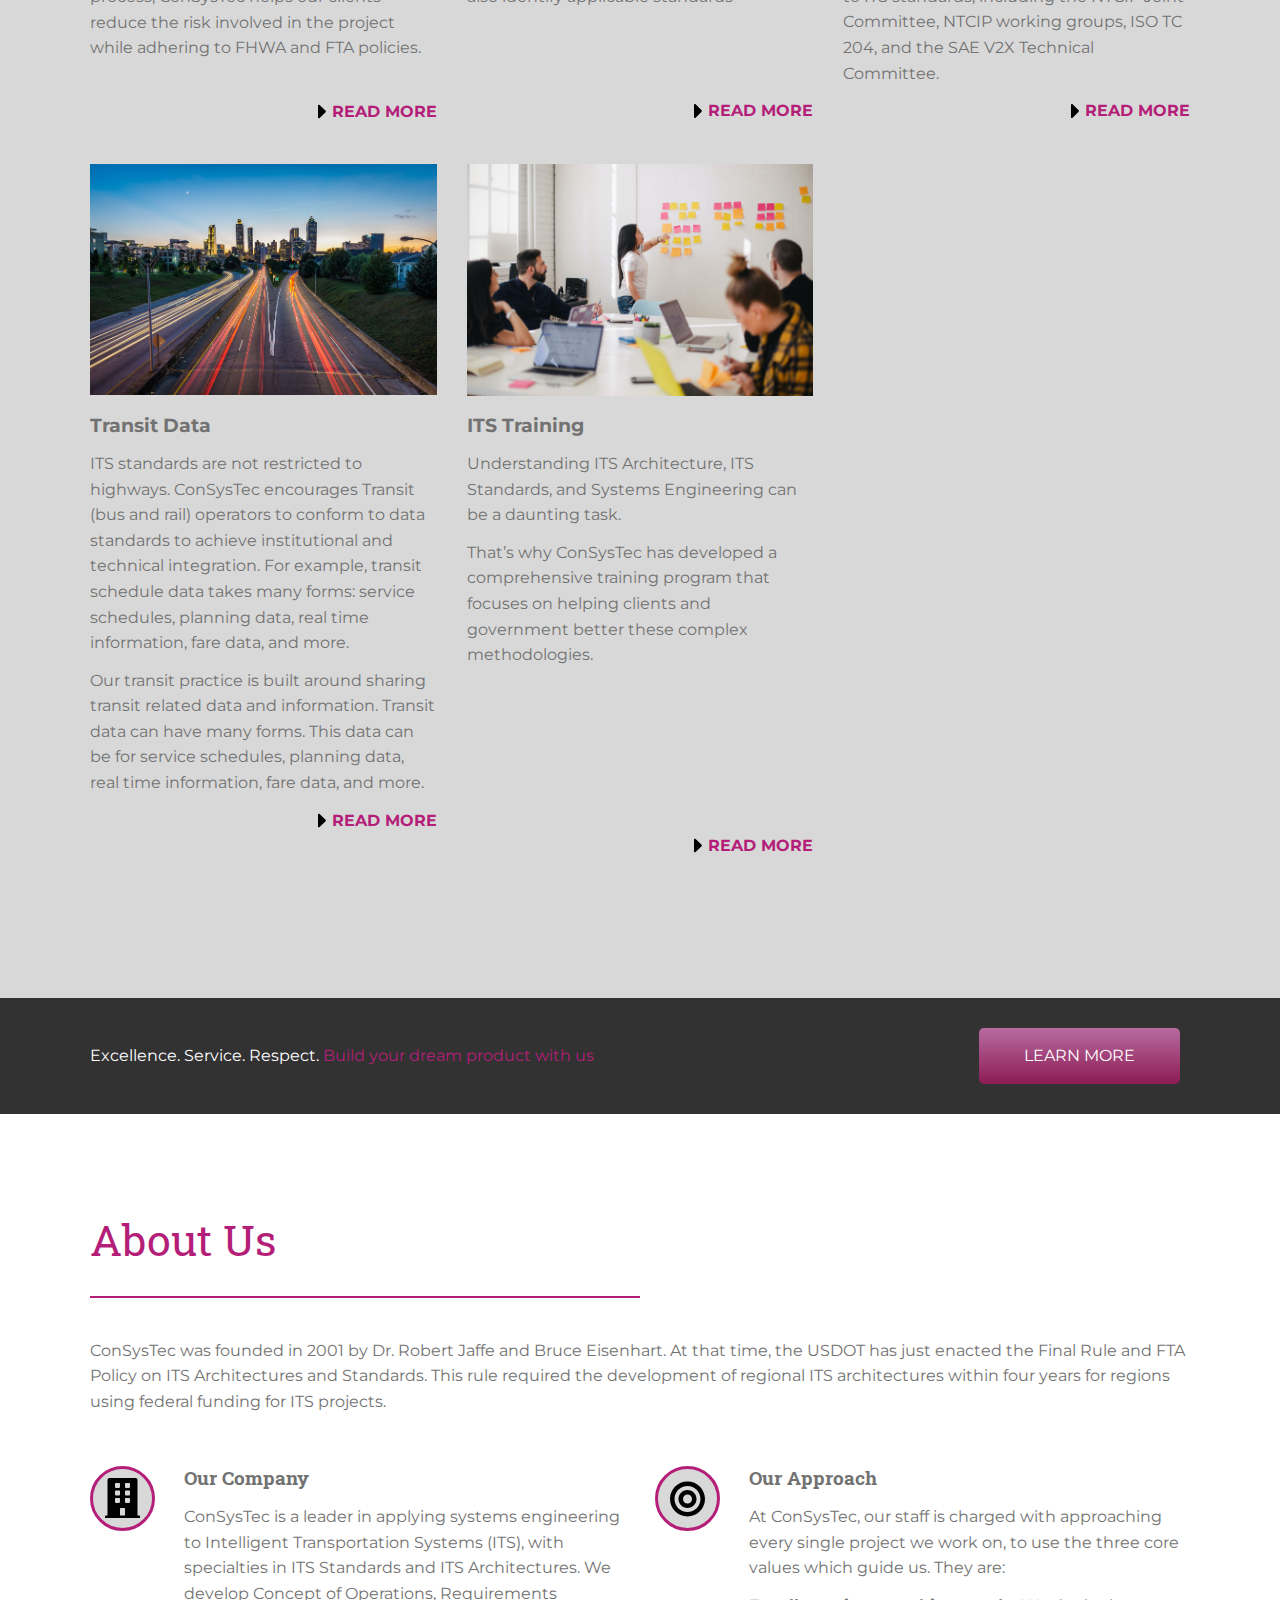
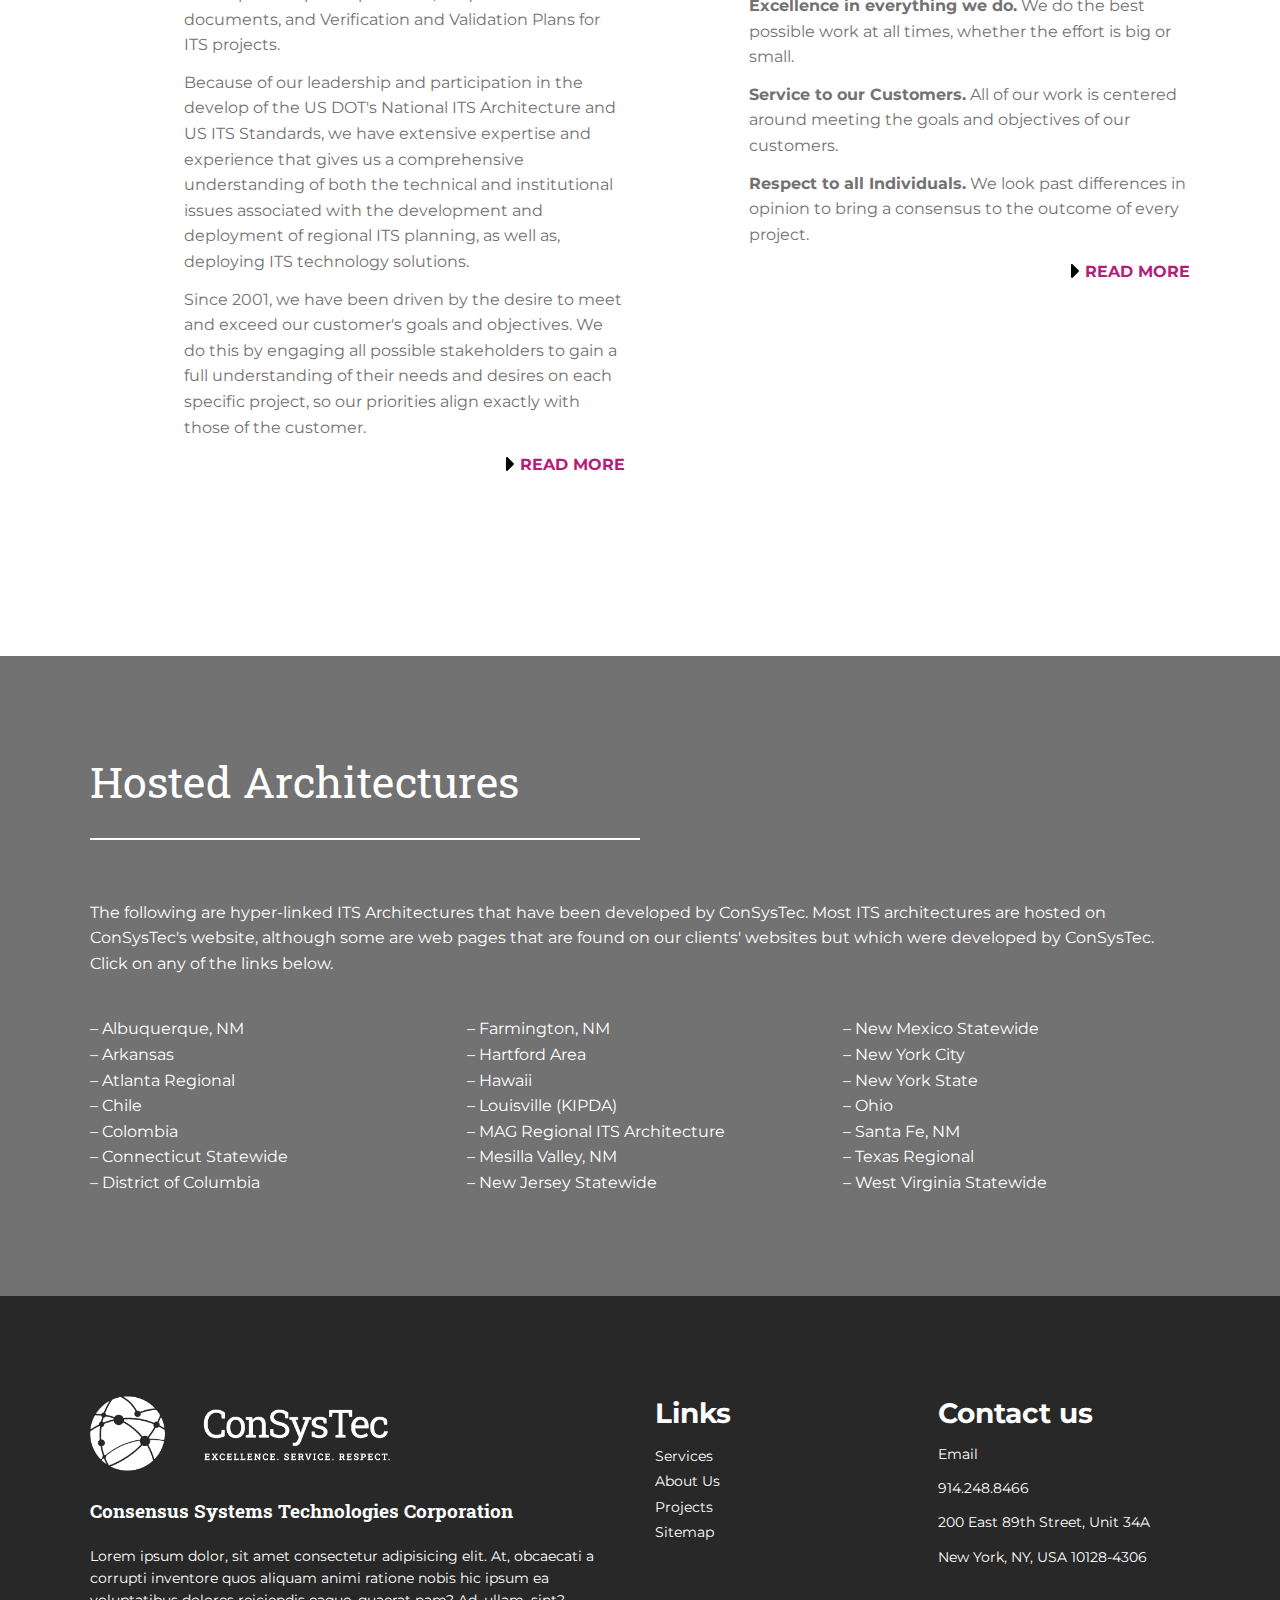
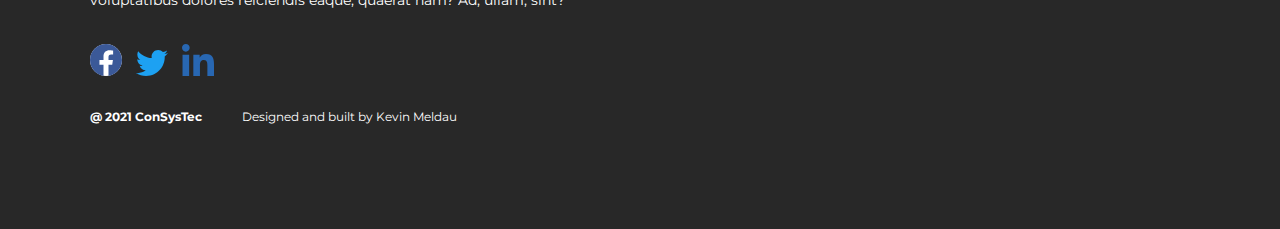
==== commit 078ecaad: "Update" ====
--- a/index.html
+++ b/index.html
@@ -76,35 +76,32 @@
         <div class="row">
           <div class="col-md-4">
             <div class="ct-service clearfix">
-              <img src="images/joseph-cooper-lEwc9W5eLH0-unsplash.jpg" alt="Image">
+              <img src="images/joseph-cooper-lEwc9W5eLH0-unsplash1.png" alt="Image">
               <h3>Systems Engineering</h3>
               <p>At ConSysTec, nearly everything we do involves the use of the Systems Engineering process.</p>
               <p>The Systems Engineering process provides a structured methodology for managing complex systems used in the ITS field and our staff is highly qualified in the practice of Systems Engineering.   All projects involve risk.  However, by helping our clients navigate the Systems Engineering process, ConSysTec helps our clients reduce the risk involved in the project while adhering to FHWA and FTA policies.</p>
-
-              <div class="ct-read-more">
-                <img src="images/caret-right-solid.svg" alt="Image"><a href="#">Read More</a>
-              </div>
-            </div><!-- .ct-service -->
-          </div><!-- .col-md-4 -->
-          <div class="col-md-4">
-            <div class="ct-service clearfix">
-              <img src="images/marc-olivier-jodoin-NqOInJ-ttqM-unsplash.jpg" alt="Image">
+              <div class="ct-read-more" style="margin-top:38px;">
+                <img src="images/caret-right-solid.svg" alt="Image"><a href="#">Read More</a>
+              </div>
+            </div><!-- .ct-service -->
+          </div><!-- .col-md-4 -->
+          <div class="col-md-4">
+            <div class="ct-service clearfix">
+              <img src="images/marc-olivier-jodoin-NqOInJ-ttqM-unsplash1.jpg" alt="Image">
               <h3>ITS architectures</h3>
               <p>As an industry leader in the development of regional and statewide ITS architectures, ConSysTec is proud to have played a key role in developing ITS architectures for 84 regions, states and countries.</p>
               <p>Our specialty is working for the public and private sectors to develop interoperable and multimodal ITS architectures. We will rapidly and accurately develop stakeholder consensus-based ITS architectures, and also identify applicable standards</p>
-
-              <div class="ct-read-more">
-                <img src="images/caret-right-solid.svg" alt="Image"><a href="#">Read More</a>
-              </div>
-            </div><!-- .ct-service -->
-          </div><!-- .col-md-4 -->
-          <div class="col-md-4">
-            <div class="ct-service clearfix">
-              <img src="images/scott-webb-Ms6bSWTcVkg-unsplash.jpg" alt="Image">
+              <div class="ct-read-more" style="margin-top:89px;">
+                <img src="images/caret-right-solid.svg" alt="Image"><a href="#">Read More</a>
+              </div>
+            </div><!-- .ct-service -->
+          </div><!-- .col-md-4 -->
+          <div class="col-md-4">
+            <div class="ct-service clearfix">
+              <img src="images/scott-webb-Ms6bSWTcVkg-unsplash1.jpg" alt="Image">
               <h3>ITS standards</h3>
               <p>ConSysTec plays an active role in the area of ITS Standards and is a recognized industry leader. We have led the development, or, have been involved in, the development of most of the key ITS Standards in the past decade, including for Connected Vehicles.</p>
               <p>We actively participate on many of the working groups of Standards Development Organizations (SDOs) related to ITS standards, including the NTCIP Joint Committee, NTCIP working groups, ISO TC 204, and the SAE V2X Technical Committee.</p>
-
               <div class="ct-read-more">
                 <img src="images/caret-right-solid.svg" alt="Image"><a href="#">Read More</a>
               </div>
@@ -112,7 +109,7 @@
           </div><!-- .col-md-4 -->
           <div class="col-md-4">
             <div class="ct-service clearfix">
-              <img src="images/joey-kyber-45FJgZMXCK8-unsplash.jpg" alt="Image">
+              <img src="images/joey-kyber-45FJgZMXCK8-unsplash1.jpg" alt="Image">
               <h3>Transit Data</h3>
               <p>ITS standards are not restricted to highways.  ConSysTec encourages Transit (bus and rail) operators to conform to data standards to achieve institutional and technical integration.  For example, transit schedule data takes many forms: service schedules, planning data, real time information, fare data, and more.</p>
               <p>Our transit practice is built around sharing transit related data and information. Transit data can have many forms.  This data can be for service schedules, planning data, real time information, fare data, and more.</p>
@@ -129,7 +126,7 @@
               <p>Understanding ITS Architecture, ITS Standards, and Systems Engineering can be a daunting task.</p>
               <p>That’s why ConSysTec has developed a comprehensive training program that focuses on helping clients and government better these complex methodologies.</p>
 
-              <div class="ct-read-more">
+              <div class="ct-read-more" style="margin-top:165px;">
                 <img src="images/caret-right-solid.svg" alt="Image"><a href="#">Read More</a>
               </div>
             </div><!-- .ct-service -->
@@ -192,7 +189,7 @@
 
     <div class="ct-dark-bg">
       <div class="container ct-spacing">
-        <div class="ct-heading">
+        <div class="ct-heading ct-ha">
           <h1>Hosted Architectures</h1>
           <span class="ct-divider"></span>
           <p>The following are hyper-linked ITS Architectures that have been developed by ConSysTec. Most ITS architectures are hosted on ConSysTec's website, although some are web pages that are found on our clients' websites but which were developed by ConSysTec. Click on any of the links below.</p>
--- a/assets/css/main.css
+++ b/assets/css/main.css
@@ -408,6 +408,7 @@
   padding-bottom: 4rem;
 }
 .ct-service-area .ct-service h3 {
+  font-family: "Montserrat", sans-serif;
   margin-top: 1rem;
 }
 .ct-read-more {
@@ -419,6 +420,7 @@
 .ct-read-more a {
   color: #B41E78;
   margin-left: .5rem;
+  text-decoration: none;
 }
 .ct-read-more img {
   max-width: .9rem;
@@ -494,12 +496,12 @@
   padding-bottom: 4rem;
 }
 .ct-about-section .ct-img-icon {
-  padding: 1rem;
+  padding: 1.2rem;
   background-color: #d8d8d8;
   border: 3px solid #b41e78;
   border-radius: 100px;
-  width: 57px;
-  height: 57px;
+  width: 65px;
+  height: 65px;
 }
 .ct-about-section .ct-building-icon img {
   margin-top: -3px;
@@ -509,6 +511,9 @@
 }
 .ct-ha-content {
   margin-top: 4rem;
+}
+.ct-ha .ct-divider {
+  margin-bottom: 6rem;
 }
 @media (max-width: 991.98px) {
   .cta-btn a {
